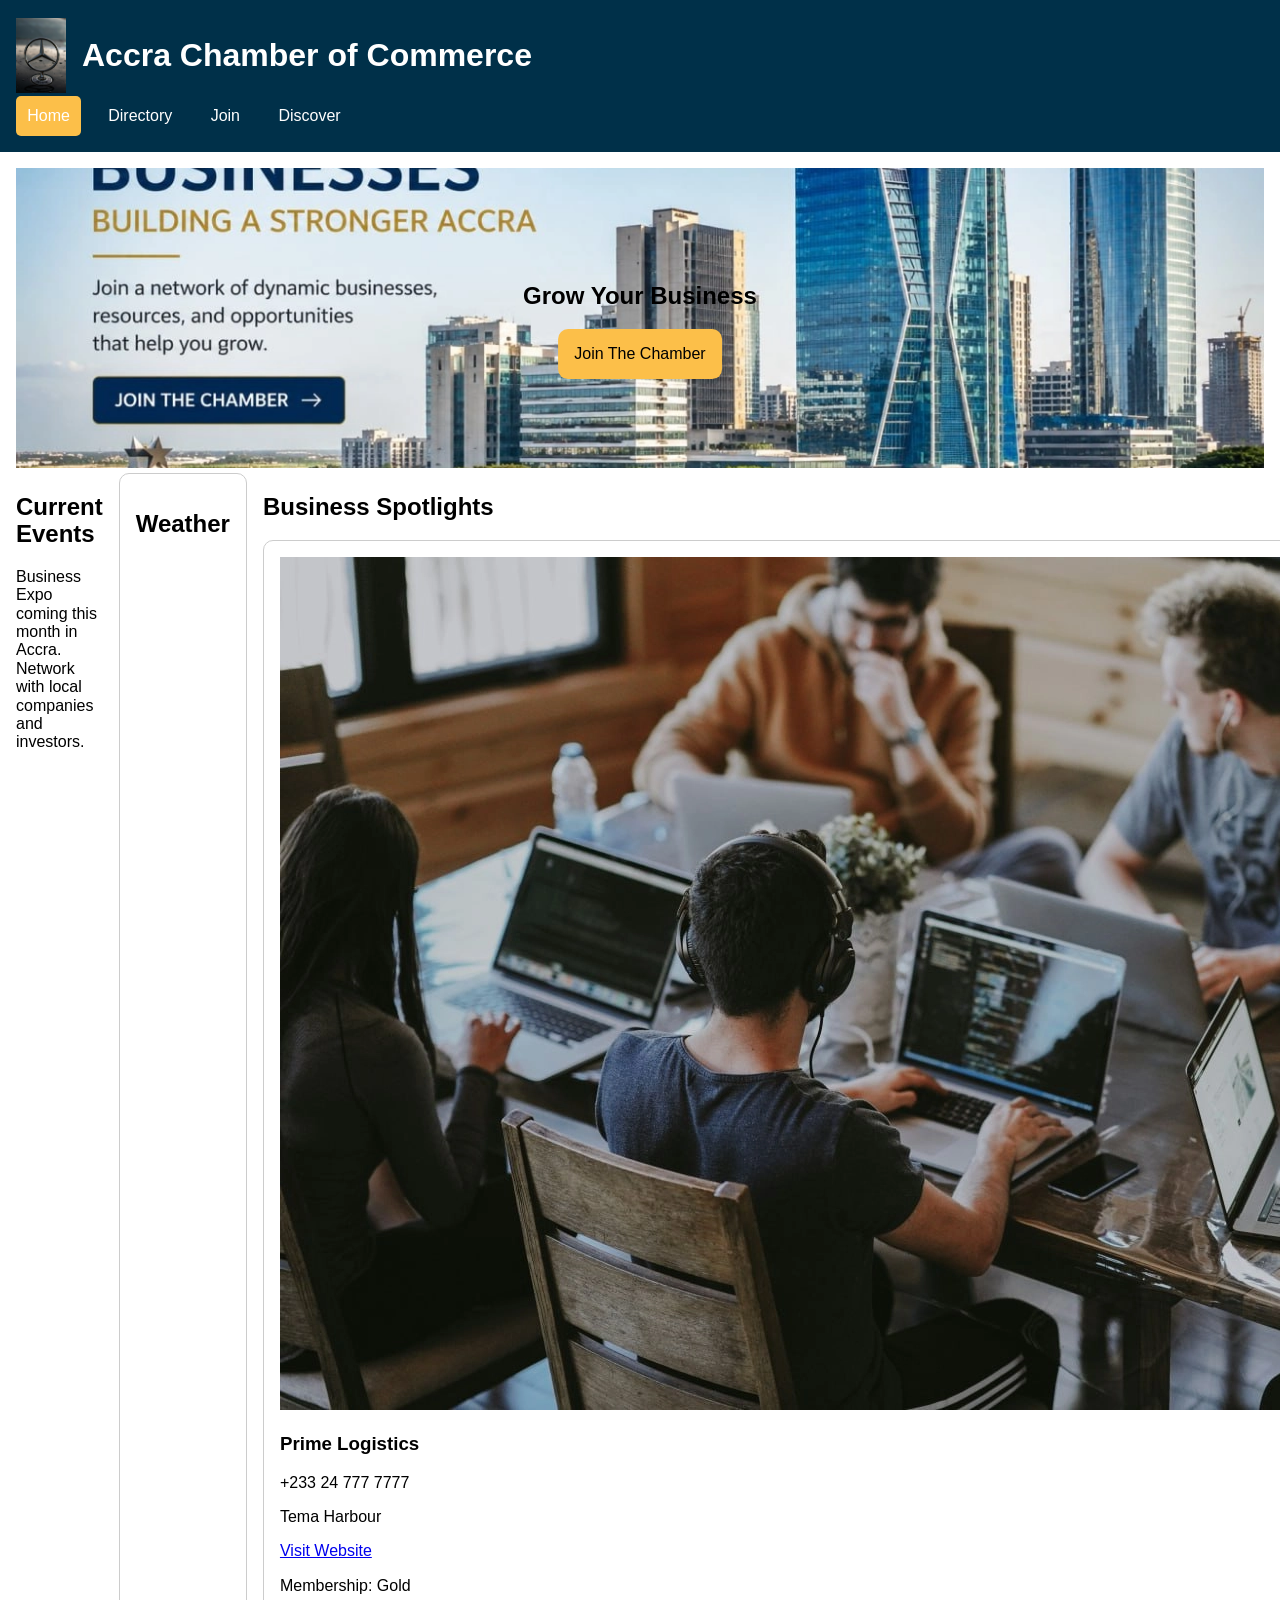
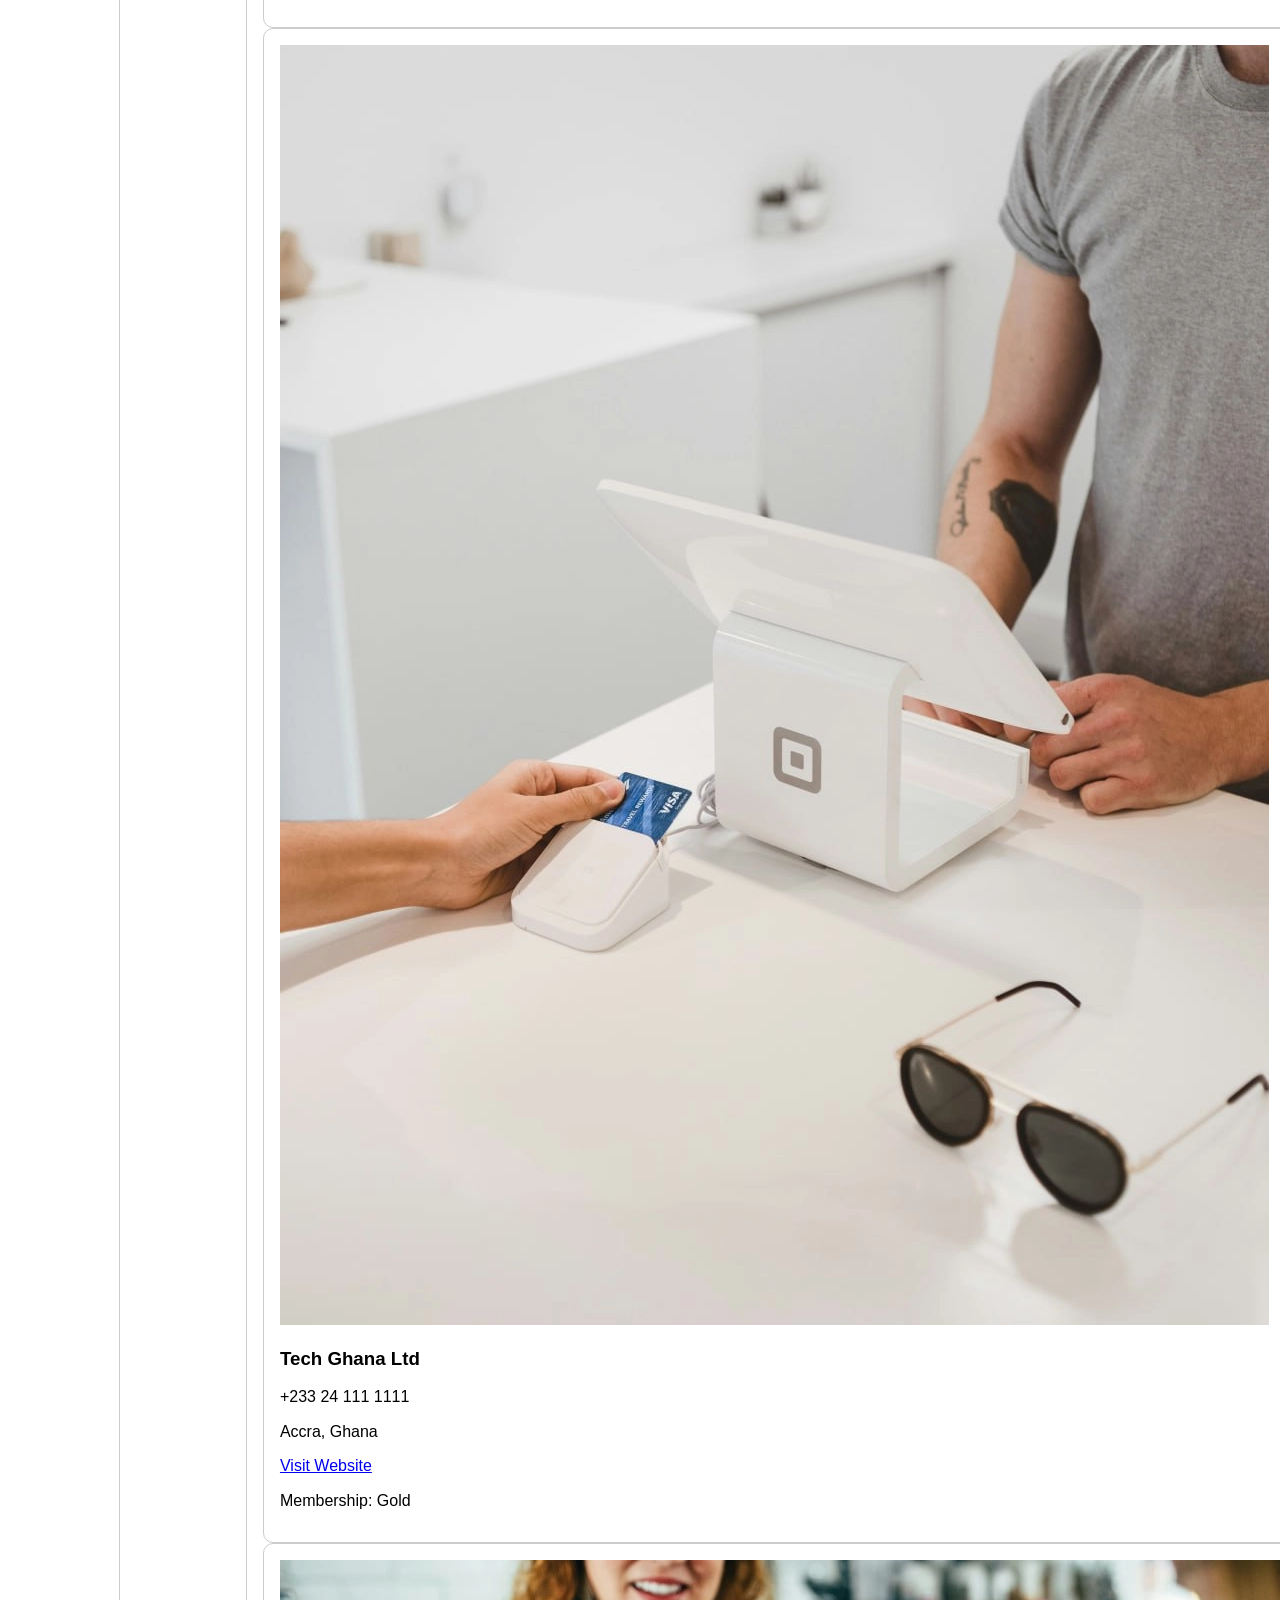
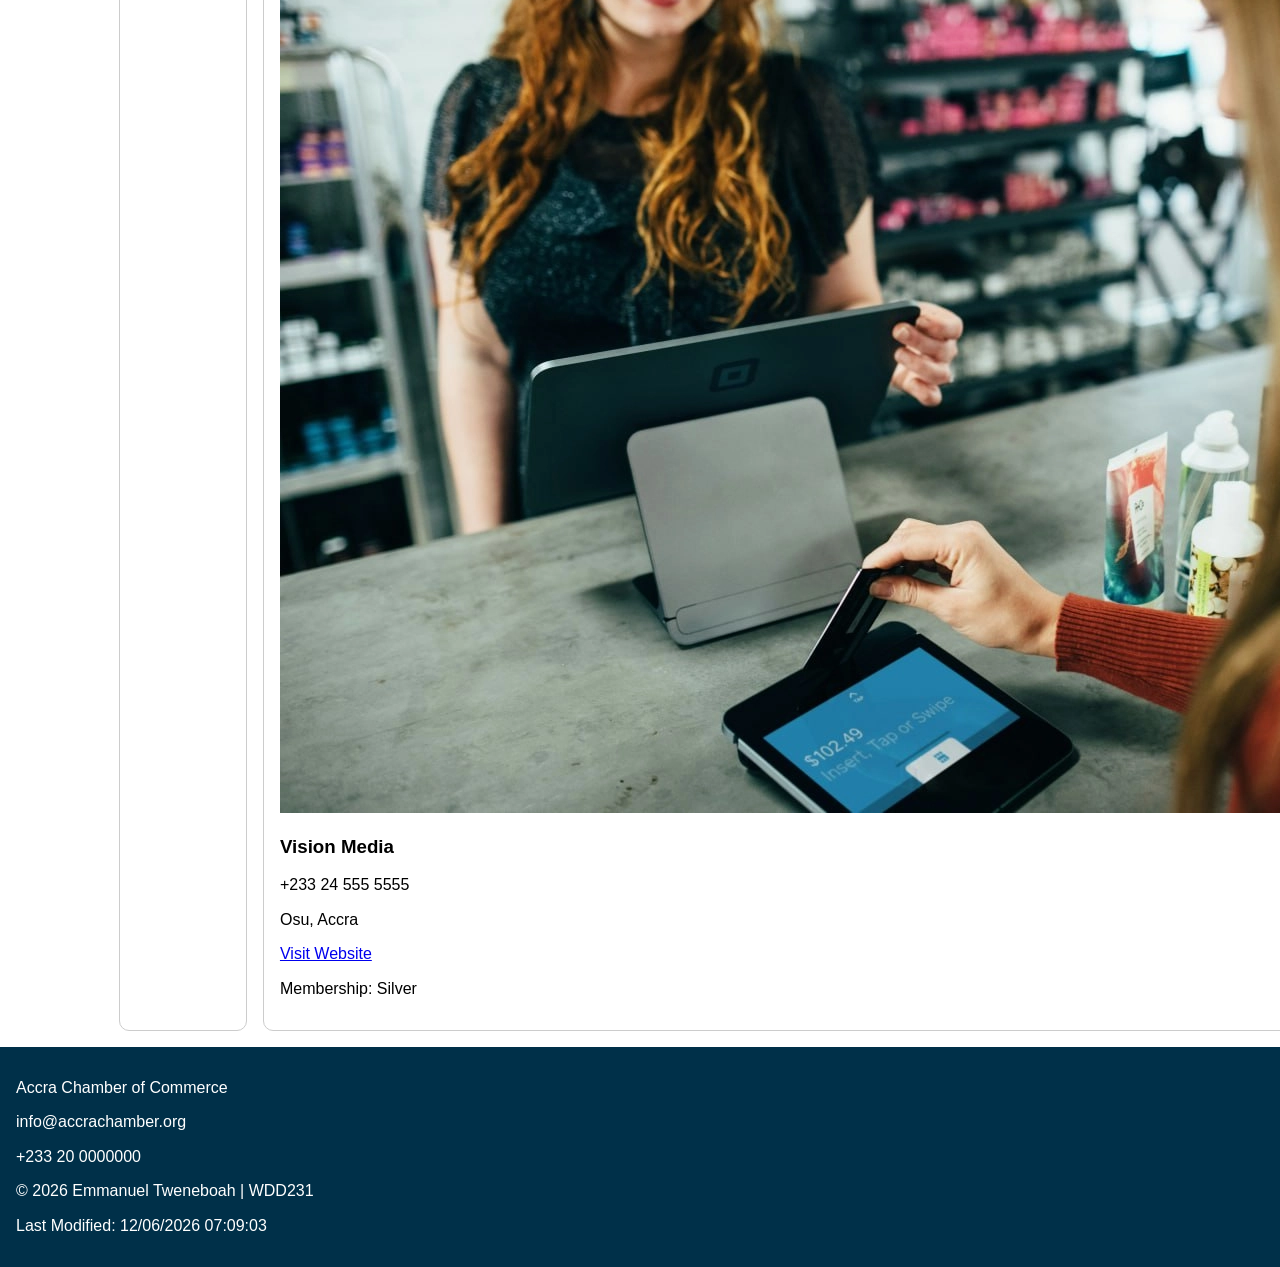
==== chamber/index.html @ 29de3125 "week 3" ====
<!DOCTYPE html>
<html lang="en">

<head>

    <meta charset="UTF-8">
    <meta name="viewport" content="width=device-width, initial-scale=1.0">

    <title>Accra Chamber of Commerce</title>

    <meta name="description" content="Accra Chamber Home Page">

    <meta name="author" content="Emmanuel Tweneboah">

    <meta property="og:title" content="Accra Chamber">

    <meta property="og:description" content="Welcome to Accra Chamber">

    <meta property="og:image" content="images/logo.png">

    <meta property="og:url" content="https://emmanueladdotweneboah.github.io/wdd231/chamber">

    <link rel="icon" href="images/favicon.ico">

    <link rel="stylesheet" href="styles/normalize.css">

    <link rel="stylesheet" href="styles/small.css">

    <link rel="stylesheet" href="styles/larger.css">

    <script src="scripts/home.js" defer></script>

</head>

<body>

    <header>

        <div class="logo-area">

            <img src="images/logo.png" alt="logo">

            <h1>
                Accra Chamber of Commerce
            </h1>

        </div>

        <button id="menuBtn">

            &#9776;

        </button>

        <nav id="navMenu">

            <a class="active" href="index.html">
                Home
            </a>

            <a href="directory.html">
                Directory
            </a>

            <a href="join.html">
                Join
            </a>

            <a href="discover.html">
                Discover
            </a>

        </nav>

    </header>

    <main>

        <section class="hero">

            <img src="images/hero.webp" alt="Accra business district">

            <div class="hero-text">

                <h2>
                    Grow Your Business
                </h2>

                <a class="cta" href="join.html">

                    Join The Chamber

                </a>

            </div>

        </section>


        <div class="home-grid">

            <section>

                <h2>
                    Current Events
                </h2>

                <p>
                    Business Expo coming this month in Accra.
                    Network with local companies and investors.
                </p>

            </section>


            <section class="weather">

                <h2>
                    Weather
                </h2>

                <p id="temp"></p>

                <p id="description"></p>

                <div id="forecast">

                </div>

            </section>


            <section>

                <h2>
                    Business Spotlights
                </h2>

                <div id="spotlights">

                </div>

            </section>

        </div>

    </main>

    <footer>

        <p>
            Accra Chamber of Commerce
        </p>

        <p>
            info@accrachamber.org
        </p>

        <p>
            +233 20 0000000
        </p>

        <p>

            © <span id="year"></span>

            Emmanuel Tweneboah | WDD231

        </p>

        <p id="lastModified"></p>

    </footer>

</body>

</html>
---- chamber/styles/small.css ----
:root {

    --primary: #003049;
    --secondary: #669bbc;
    --accent: #fcbf49;

}

body {

    font-family: Arial, sans-serif;
    margin: 0;

}

header,
footer {

    background: var(--primary);
    color: white;
    padding: 1rem;

}

.logo-area {

    display: flex;
    align-items: center;
    gap: 1rem;

}

.logo-area img {

    width: 50px;

}


/* Hamburger */

#menuBtn {

    font-size: 1.5rem;
    background: none;
    border: none;
    color: white;
    cursor: pointer;

}

#navMenu {

    display: none;
    flex-direction: column;

}

#navMenu.open {

    display: flex;

}

#navMenu a {

    color: white;
    text-decoration: none;
    padding: .7rem;

}

/* Wayfinding */

.active {

    background-color: var(--accent);
    color: black;
    border-radius: 5px;

}

main {

    padding: 1rem;

}

#members.grid {

    display: grid;
    grid-template-columns: 1fr;
    gap: 1rem;

}

#members.list {

    display: flex;
    flex-direction: column;

}

/* IMPORTANT FIX */

#members.list img {

    display: none;

}

#members section {

    border: 1px solid #ccc;
    padding: 1rem;

}

#members img {

    width: 100%;
    height: 200px;
    object-fit: cover;
}

.hero {

    position: relative;

}

.hero img {

    width: 100%;
    height: 300px;
    object-fit: cover;

}

.hero-text {

    position: absolute;

    top: 50%;
    left: 50%;

    transform:
        translate(-50%, -50%);

    text-align: center;

}

.cta {

    display: inline-block;

    padding: 1rem;

    background: #fcbf49;

    color: black;

    text-decoration: none;

    border-radius: 10px;

}

.home-grid {

    display: grid;
    gap: 1rem;

}

.weather,
#spotlights section {

    border: 1px solid #ccc;

    padding: 1rem;

    border-radius: 10px;

}
---- chamber/styles/larger.css ----
@media screen and (min-width:768px) {

    #menuBtn {

        display: none;

    }

    #navMenu {

        display: flex;
        flex-direction: row;

        gap: 1rem;

    }

    #members.grid {

        grid-template-columns:
            repeat(3, 1fr);

    }
        .home-grid {
    
            grid-template-columns:
                1fr 1fr 1fr;
    
        }

}
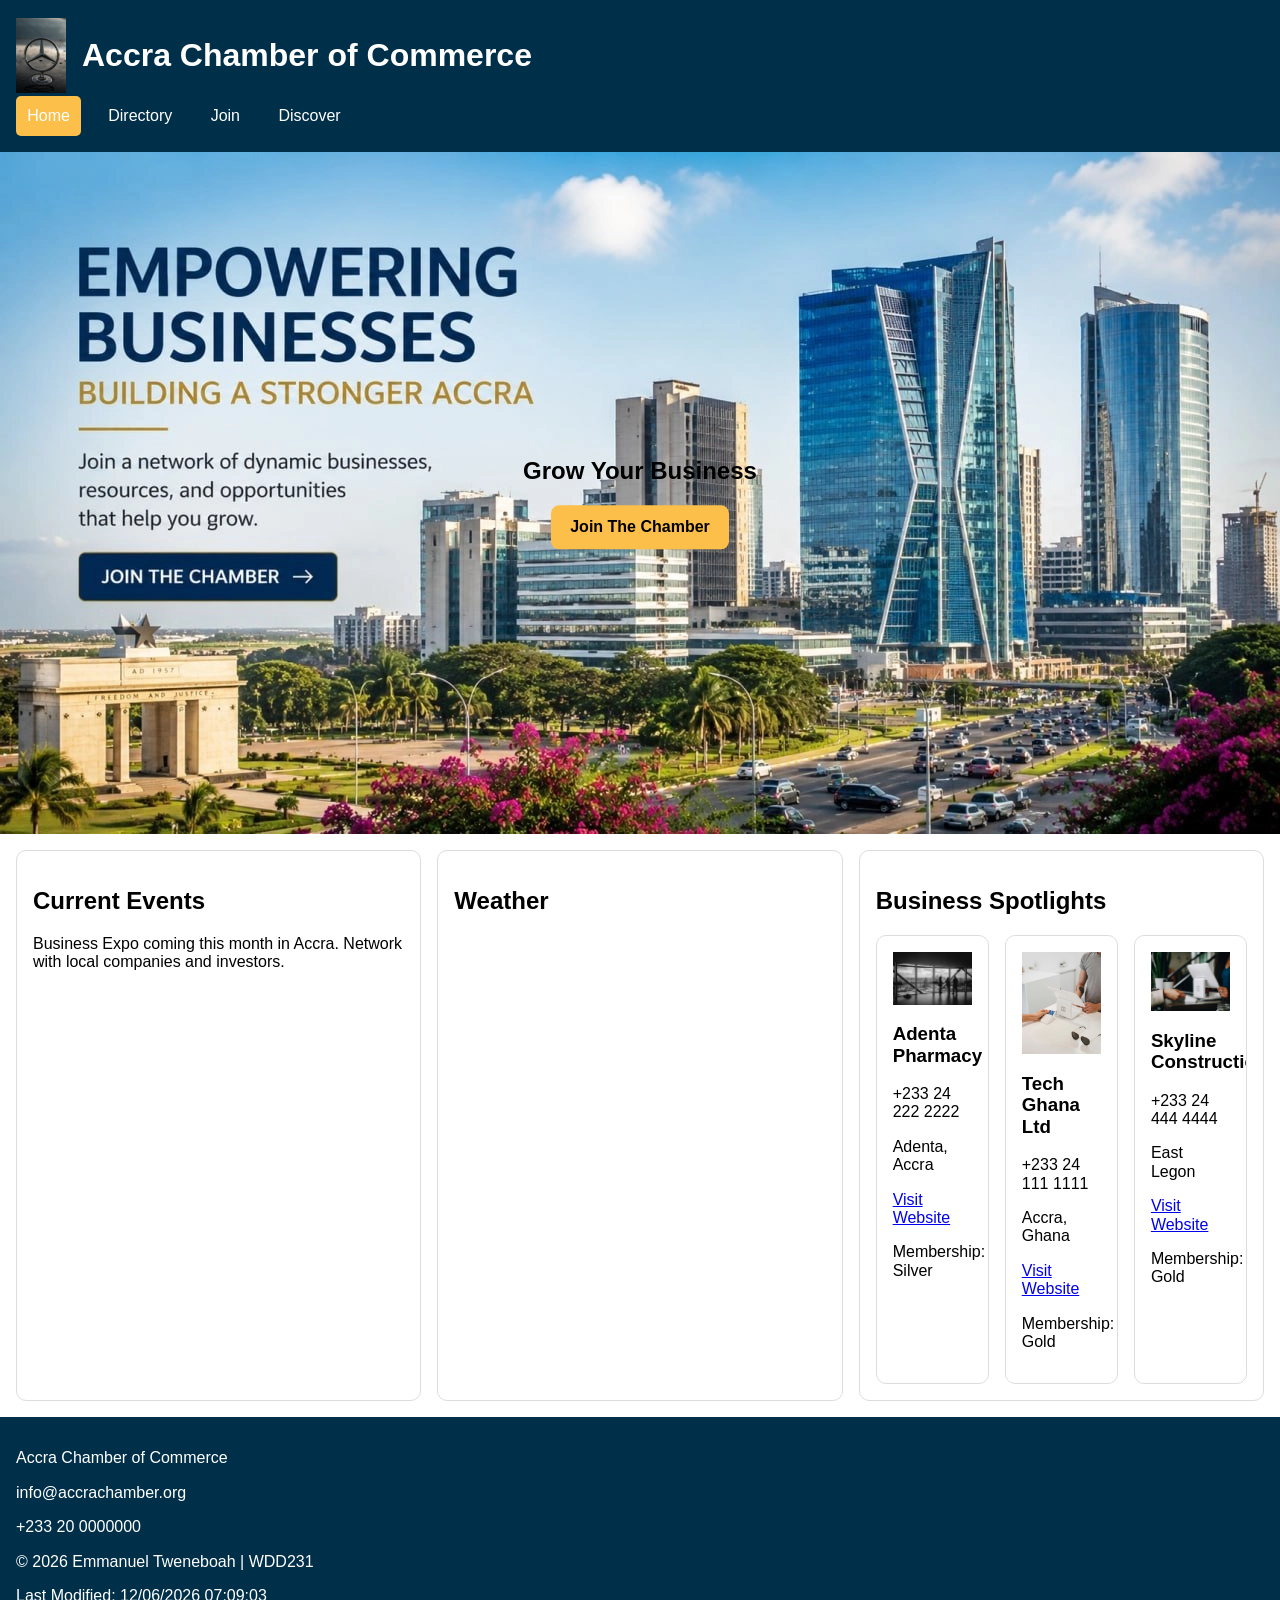
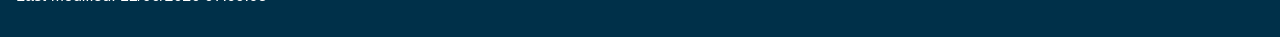
==== commit b9edc815: "done again" ====
--- a/chamber/index.html
+++ b/chamber/index.html
@@ -78,7 +78,7 @@
 
         <section class="hero">
 
-            <img src="images/hero.webp" alt="Accra business district">
+            <img src="images/hero.webp" alt="Accra business district" width="1200" height="500" loading="eager">
 
             <div class="hero-text">
 
--- a/chamber/styles/small.css
+++ b/chamber/styles/small.css
@@ -1,186 +1,154 @@
 :root {
-
     --primary: #003049;
     --secondary: #669bbc;
     --accent: #fcbf49;
-
 }
 
+/* GLOBAL FIX (prevents horizontal scroll) */
+html,
 body {
-
+    margin: 0;
+    padding: 0;
+    max-width: 100%;
+    overflow-x: hidden;
     font-family: Arial, sans-serif;
-    margin: 0;
-
 }
 
+/* HEADER */
 header,
 footer {
-
     background: var(--primary);
     color: white;
     padding: 1rem;
-
 }
 
+/* LOGO */
 .logo-area {
-
     display: flex;
     align-items: center;
     gap: 1rem;
-
 }
 
 .logo-area img {
-
     width: 50px;
-
 }
 
+/* NAV (mobile safe) */
+#navMenu {
+    display: none;
+    flex-direction: column;
+}
 
-/* Hamburger */
+#navMenu.open {
+    display: flex;
+}
+
+#navMenu a {
+    color: white;
+    text-decoration: none;
+    padding: 0.7rem;
+}
 
 #menuBtn {
-
     font-size: 1.5rem;
     background: none;
     border: none;
     color: white;
     cursor: pointer;
-
 }
 
-#navMenu {
-
-    display: none;
-    flex-direction: column;
-
+/* ACTIVE PAGE */
+.active {
+    background: var(--accent);
+    color: black;
+    border-radius: 5px;
 }
 
-#navMenu.open {
-
-    display: flex;
-
+/* HERO FIX */
+.hero {
+    position: relative;
+    width: 100%;
+    overflow: hidden;
 }
 
-#navMenu a {
-
-    color: white;
-    text-decoration: none;
-    padding: .7rem;
-
+.hero img {
+    width: 100%;
+    height: auto;
+    display: block;
+    max-width: 100%;
 }
 
-/* Wayfinding */
-
-.active {
-
-    background-color: var(--accent);
-    color: black;
-    border-radius: 5px;
-
+.hero-text {
+    position: absolute;
+    top: 50%;
+    left: 50%;
+    transform: translate(-50%, -50%);
+    text-align: center;
+    width: 90%;
 }
 
-main {
-
-    padding: 1rem;
-
+.cta {
+    display: inline-block;
+    padding: 0.8rem 1.2rem;
+    background: var(--accent);
+    color: black;
+    text-decoration: none;
+    border-radius: 8px;
+    font-weight: bold;
 }
 
-#members.grid {
-
+/* HOME GRID */
+.home-grid {
     display: grid;
     grid-template-columns: 1fr;
     gap: 1rem;
-
+    padding: 1rem;
 }
 
-#members.list {
-
-    display: flex;
-    flex-direction: column;
-
+/* CARDS */
+.home-grid section {
+    border: 1px solid #ddd;
+    border-radius: 10px;
+    padding: 1rem;
+    overflow: hidden;
 }
 
-/* IMPORTANT FIX */
-
-#members.list img {
-
-    display: none;
-
+/* WEATHER FIX */
+.weather {
+    overflow-wrap: break-word;
 }
 
-#members section {
-
-    border: 1px solid #ccc;
-    padding: 1rem;
-
+/* SPOTLIGHT FIX (MAIN SOURCE OF YOUR ERROR) */
+#spotlights {
+    display: grid;
+    grid-template-columns: 1fr;
+    gap: 1rem;
 }
 
-#members img {
+#spotlights section {
+    width: 100%;
+    max-width: 100%;
+    box-sizing: border-box;
+    padding: 1rem;
+}
 
+/* IMAGE FIX (prevents overflow + reduces weight impact visually) */
+#spotlights img {
     width: 100%;
-    height: 200px;
+    max-width: 220px;
+    height: auto;
+    display: block;
+    margin: 0 auto;
     object-fit: cover;
 }
 
-.hero {
-
-    position: relative;
-
+/* BUTTON */
+button {
+    max-width: 100%;
 }
 
-.hero img {
-
-    width: 100%;
-    height: 300px;
-    object-fit: cover;
-
-}
-
-.hero-text {
-
-    position: absolute;
-
-    top: 50%;
-    left: 50%;
-
-    transform:
-        translate(-50%, -50%);
-
-    text-align: center;
-
-}
-
-.cta {
-
-    display: inline-block;
-
-    padding: 1rem;
-
-    background: #fcbf49;
-
-    color: black;
-
-    text-decoration: none;
-
-    border-radius: 10px;
-
-}
-
-.home-grid {
-
-    display: grid;
-    gap: 1rem;
-
-}
-
-.weather,
-#spotlights section {
-
-    border: 1px solid #ccc;
-
-    padding: 1rem;
-
-    border-radius: 10px;
-
+/* EXTRA SAFETY */
+img {
+    max-width: 100%;
+    height: auto;
 }
--- a/chamber/styles/larger.css
+++ b/chamber/styles/larger.css
@@ -1,31 +1,24 @@
-@media screen and (min-width:768px) {
+@media screen and (min-width: 768px) {
 
+    /* NAV */
     #menuBtn {
-
         display: none;
-
     }
 
     #navMenu {
-
         display: flex;
         flex-direction: row;
-
         gap: 1rem;
-
     }
 
-    #members.grid {
+    /* HOME GRID */
+    .home-grid {
+        grid-template-columns: repeat(3, 1fr);
+    }
 
-        grid-template-columns:
-            repeat(3, 1fr);
-
+    /* SPOTLIGHT RESPONSIVE FIX */
+    #spotlights {
+        grid-template-columns: repeat(3, 1fr);
     }
-        .home-grid {
-    
-            grid-template-columns:
-                1fr 1fr 1fr;
-    
-        }
 
 }
